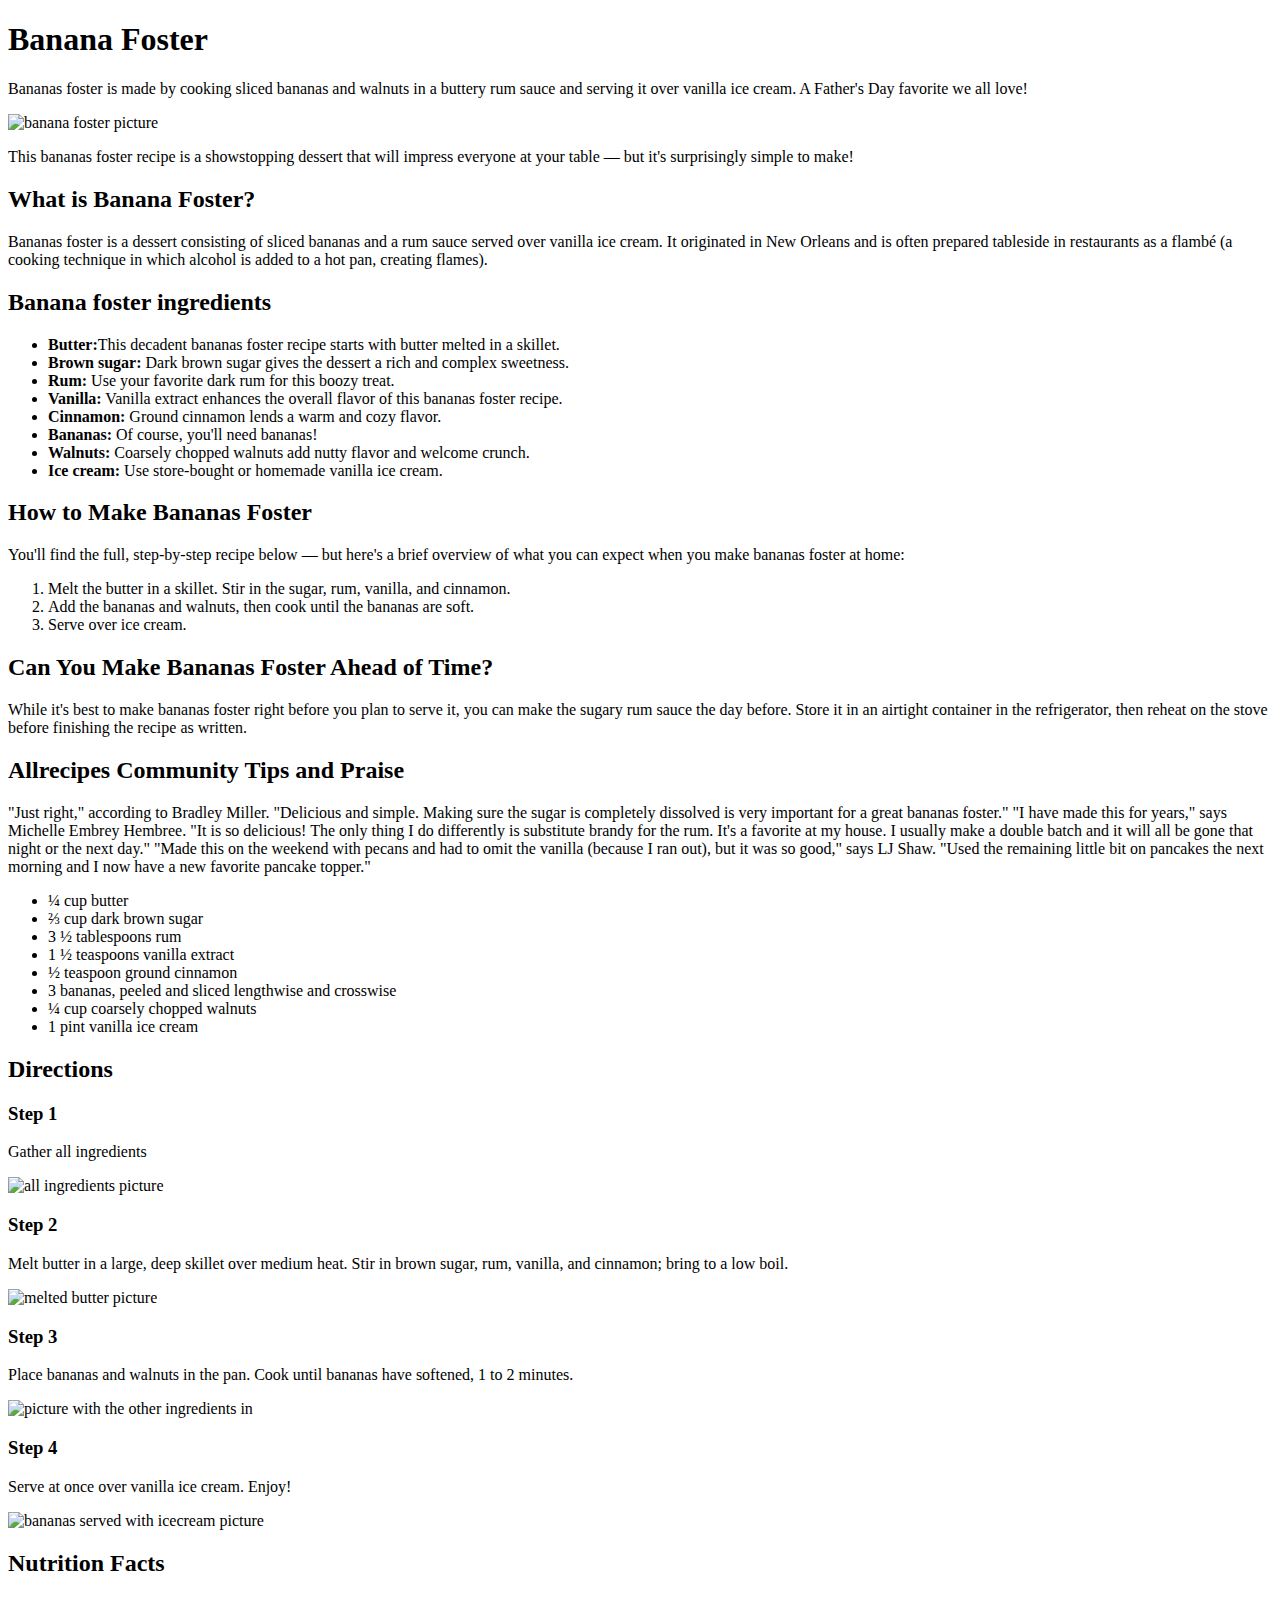
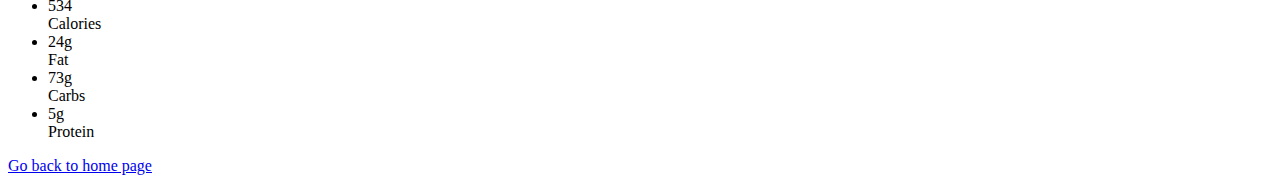
==== Recipes/banana-foster.html @ 156240b3 "banana-foster.html" ====
<!DOCTYPE html>
<html>
    <head>
        <meta charset="utf-8">
        <title>Banana Foster</title>
    </head>
    <body>
        <h1> Banana Foster</h1>
        <p>Bananas foster is made by cooking sliced bananas and walnuts in a buttery rum sauce and serving it over vanilla ice cream. A Father's Day favorite we all love!</p>
        <p><img src="../Images/24705-bananas-foster-ddmfs-hero-3x4-1001-7b8ccbad72014470a2824f722f8be826.jpg"alt="banana foster picture"></p>
        <p>This bananas foster recipe is a showstopping dessert that will impress everyone at your table — but it's surprisingly simple to make!</p>
        <p><h2>What is Banana Foster?</h2></p>
        <p>Bananas foster is a dessert consisting of sliced bananas and a rum sauce served over vanilla ice cream. It originated in New Orleans and is often prepared tableside in restaurants as a flambé (a cooking technique in which alcohol is added to a hot pan, creating flames).</p>
        <p><h2>Banana foster ingredients</h2></p>
        <p>
            <ul>
                <li><strong>Butter:</strong>This decadent bananas foster recipe starts with butter melted in a skillet.</li>
                <li><strong>Brown sugar: </strong>Dark brown sugar gives the dessert a rich and complex sweetness. </li>
                <li><strong>Rum: </strong>Use your favorite dark rum for this boozy treat.</li>
                <li><strong>Vanilla:</strong> Vanilla extract enhances the overall flavor of this bananas foster recipe.</li>
                <li><strong>Cinnamon:</strong> Ground cinnamon lends a warm and cozy flavor.</li>
                <li><strong>Bananas: </strong>Of course, you'll need bananas!</li>
                <li><strong> Walnuts: </strong>Coarsely chopped walnuts add nutty flavor and welcome crunch.</li>
                <li><strong>Ice cream: </strong>Use store-bought or <a hrf="https://www.allrecipes.com/recipe/233928/how-to-make-vanilla-ice-cream/"target="_blank"rel="noopener noreferer">homemade vanilla ice cream.</a></li>
            </ul>
        </p>    
        <p><h2>How to Make Bananas Foster</h2></p>    
        <p>You'll find the full, step-by-step recipe below — but here's a brief overview of what you can expect when you make bananas foster at home:</p>
        <p>
            <ol>
                <li>Melt the butter in a skillet. Stir in the sugar, rum, vanilla, and cinnamon.</li>
                <li>Add the bananas and walnuts, then cook until the bananas are soft.</li>
                <li>Serve over ice cream.</li>
            </ol>    
        </p>
        <p><h2>Can You Make Bananas Foster Ahead of Time?</h2></p>
        <p>While it's best to make bananas foster right before you plan to serve it, you can make the sugary rum sauce the day before. Store it in an airtight container in the refrigerator, then reheat on the stove before finishing the recipe as written.</p>
        <p><h2>Allrecipes Community Tips and Praise</h2></p>
        <p>"Just right," according to Bradley Miller. "Delicious and simple. Making sure the sugar is completely dissolved is very important for a great bananas foster."

            "I have made this for years," says Michelle Embrey Hembree. "It is so delicious! The only thing I do differently is substitute brandy for the rum. It's a favorite at my house. I usually make a double batch and it will all be gone that night or the next day."
            
            "Made this on the weekend with pecans and had to omit the vanilla (because I ran out), but it was so good," says LJ Shaw. "Used the remaining little bit on pancakes the next morning and I now have a new favorite pancake topper."</p>
        <p>
            <ul>
                <li>¼ cup butter</li>
                <li>⅔ cup dark brown sugar</li>
                <li>3 ½ tablespoons rum</li>
                <li>1 ½ teaspoons vanilla extract</li>
                <li>½ teaspoon ground cinnamon</li>
                <li>3 bananas, peeled and sliced lengthwise and crosswise</li>
                <li>¼ cup coarsely chopped walnuts</li>
                <li>1 pint vanilla ice cream</li>
            </ul>
        </p>
        <p><h2>Directions</h2></p>
        <h3>Step 1</h3>
        Gather all ingredients
        <p><img src="../Images/banana step 1.jpg"alt="all ingredients picture"></p>
        <h3>Step 2</h3>
        Melt butter in a large, deep skillet over medium heat. Stir in brown sugar, rum, vanilla, and cinnamon; bring to a low boil.
        <p><img src="../Images/banana step 2.jpg"alt="melted butter picture"></p>
        <h3>Step 3</h3>
        Place bananas and walnuts in the pan. Cook until bananas have softened, 1 to 2 minutes.
        <p><img src="../Images/banana step 3.jpg"alt="picture with the other ingredients in"></p>
        <h3>Step 4</h3>
        Serve at once over vanilla ice cream. Enjoy!
        <p><img src="../Images/banana step 4.jpg"alt="bananas served with icecream picture"></p>
        <h2>Nutrition Facts</h2>
        <p>
            <ul>
                <li>534</li>Calories
                <li>24g</li>Fat
                <li>73g</li>Carbs
                <li>5g</li>Protein
            </ul>
        </p>
        <a href="../index.html">Go back to home page</a>
    </body>
</html>
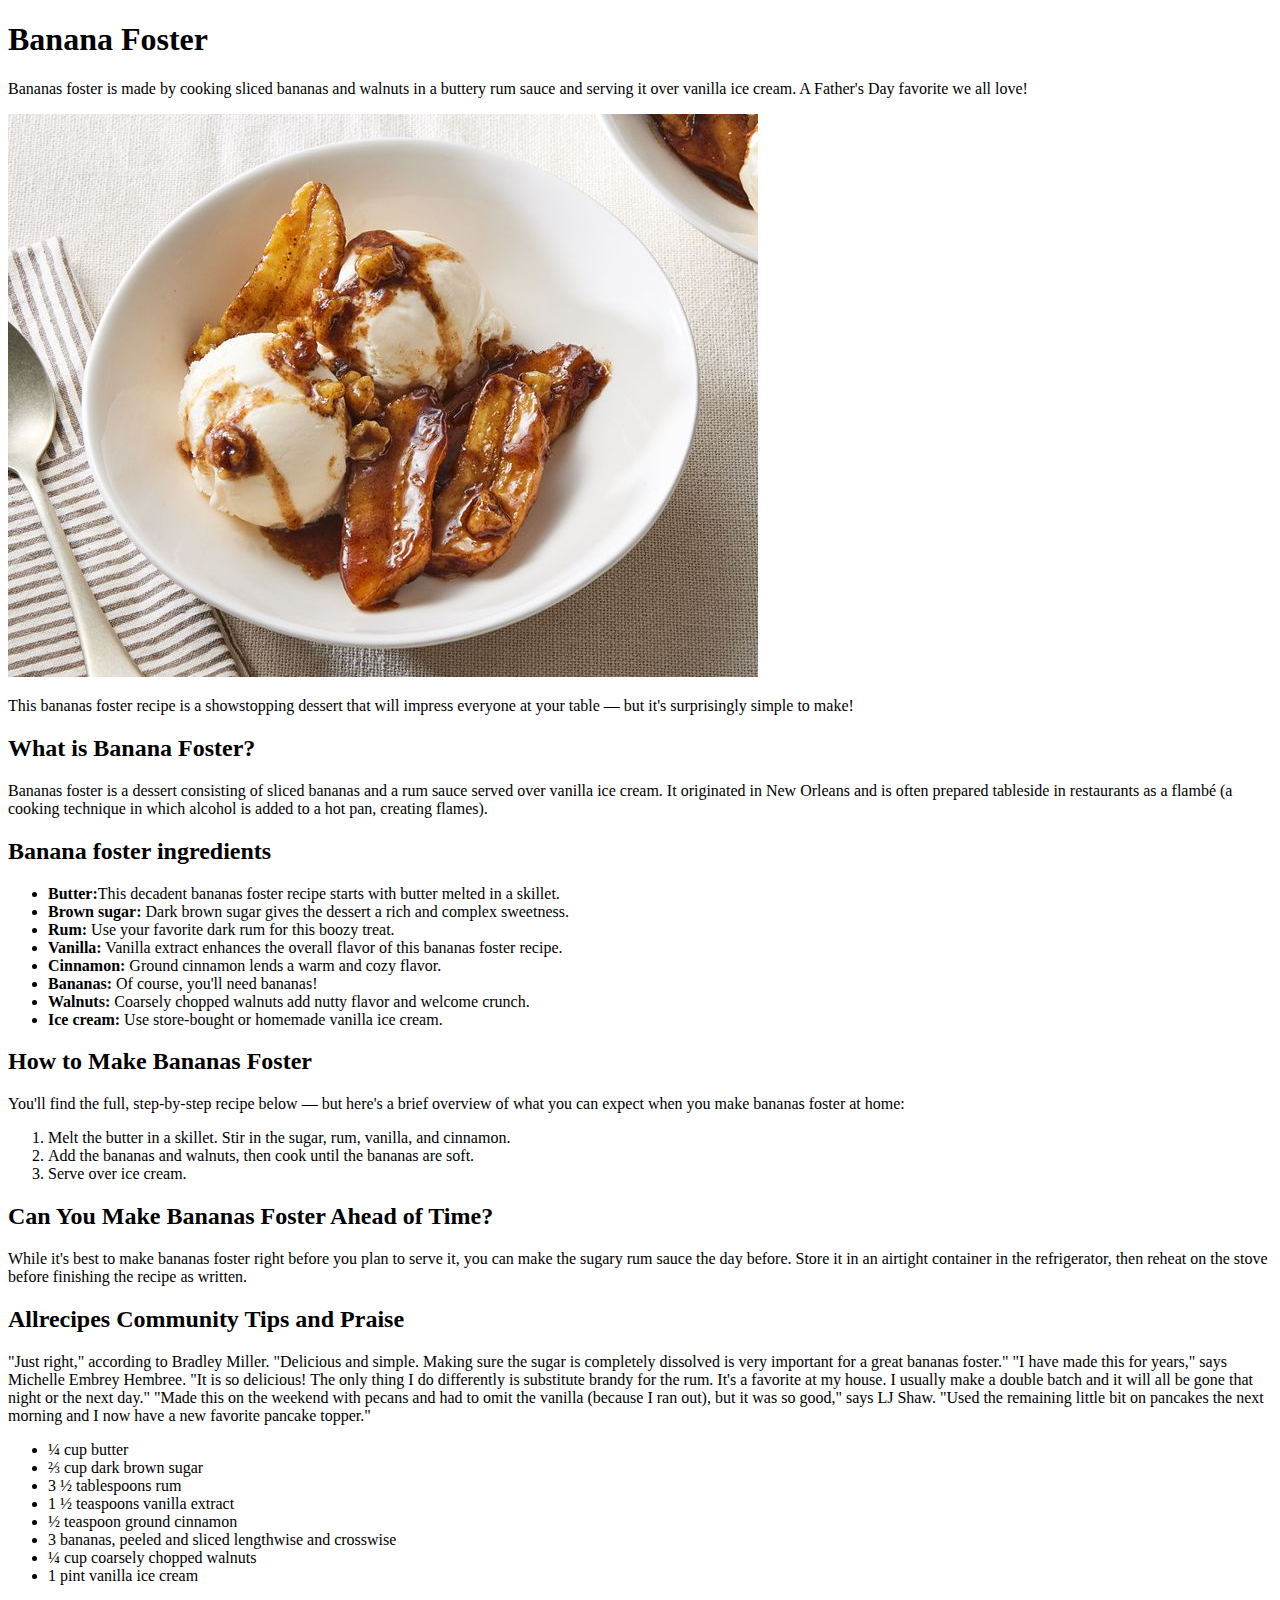
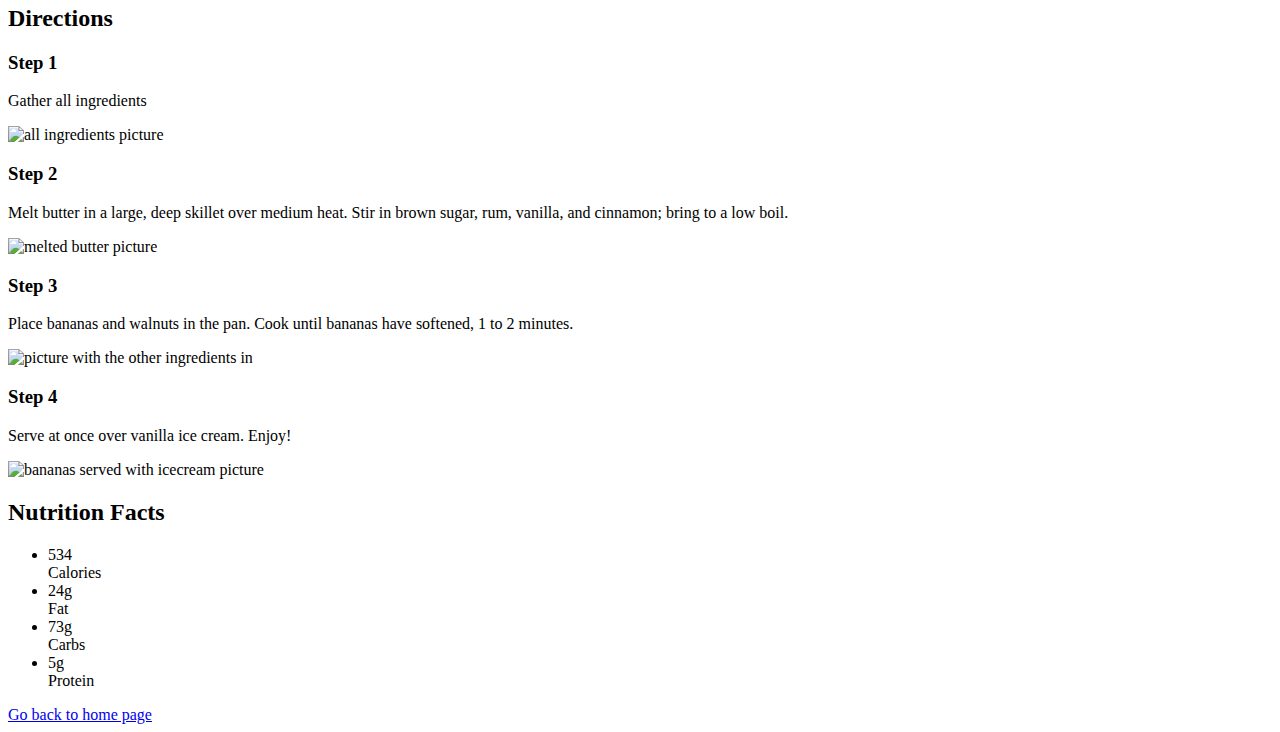
==== commit 5e875154: "updating recipes in the project" ====
--- a/Recipes/banana-foster.html
+++ b/Recipes/banana-foster.html
@@ -5,6 +5,7 @@
         <title>Banana Foster</title>
     </head>
     <body>
+
         <h1> Banana Foster</h1>
         <p>Bananas foster is made by cooking sliced bananas and walnuts in a buttery rum sauce and serving it over vanilla ice cream. A Father's Day favorite we all love!</p>
         <p><img src="../Images/24705-bananas-foster-ddmfs-hero-3x4-1001-7b8ccbad72014470a2824f722f8be826.jpg"alt="banana foster picture"></p>
